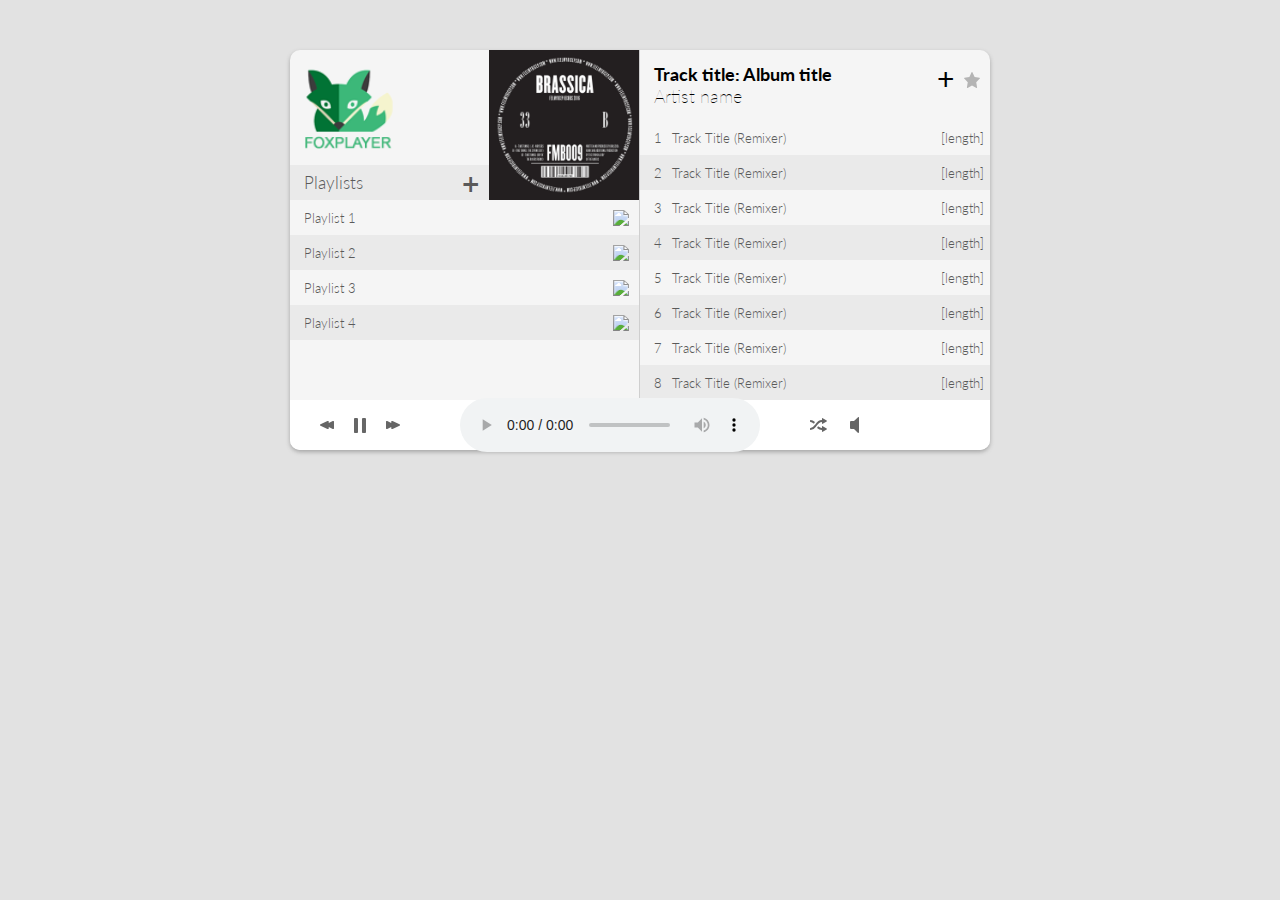
==== index.html @ c1e467ec "feat(app.js, index.html, style.css): application layout created and now running on server" ====
<!-- Audio Player -->
<!-- Created by Zoltan Makadi -->
<!DOCTYPE html>
<html lang="en">
<head>
    <meta charset="UTF-8">
    <meta name="viewport" content="width=device-width, initial-scale=1.0">
    <meta http-equiv="X-UA-Compatible" content="ie=edge">
    <link rel="stylesheet" href="/assets/layout/style.css">
    <link href="https://fonts.googleapis.com/css?family=Lato:100,300,400,700,900" rel="stylesheet">
    <link href="https://fonts.googleapis.com/css?family=Roboto+Slab:100,300,400,700" rel="stylesheet">
    <title>Audio Player</title>
</head>
<body>
    <div class="main-container">
        <div class='blocks-container'>
            <div class="left block">
                <div class="left-header">
                    <div class="logo-playlists-button-container">
                        <div class="logo-container"><img src="assets/images/foxplayer.png"></div>
                        <div class="playlist-button-container element">Playlists<span class="plus">+</span></div>
                    </div>
                    <div class="artwork-container"><img id="artwork" src="assets/images/artwork-1.jpg"></div>
                </div>
                <div class="playlists-container">
                    <div class="playlist element"><div>Playlist 1</div><img src="assets/close.svg"></div>
                    <div class="playlist element"><div>Playlist 2</div><img src="assets/close.svg"></div>
                    <div class="playlist element"><div>Playlist 3</div><img src="assets/close.svg"></div>
                    <div class="playlist element"><div>Playlist 4</div><img src="assets/close.svg"></div>
                </div>
            </div>
            <div class="rigth block">
                <div class="current-track-container">
                    <div class="current-track-info">
                        <span>Track title: Album title</span>
                        <span>Artist name</span>
                    </div>
                    <span class="add-new-track-button">+</span>
                    <span class="add-to-favorites-button"><img src="assets/images/favourite.svg"></span>
                </div>
                <div class="tracks-container">
                    <div class="track element"><span>1</span><span>Track Title (Remixer)</span><span>[length]</span></div>
                    <div class="track element"><span>2</span><span>Track Title (Remixer)</span><span>[length]</span></div>
                    <div class="track element"><span>3</span><span>Track Title (Remixer)</span><span>[length]</span></div>
                    <div class="track element"><span>4</span><span>Track Title (Remixer)</span><span>[length]</span></div>
                    <div class="track element"><span>5</span><span>Track Title (Remixer)</span><span>[length]</span></div>
                    <div class="track element"><span>6</span><span>Track Title (Remixer)</span><span>[length]</span></div>
                    <div class="track element"><span>7</span><span>Track Title (Remixer)</span><span>[length]</span></div>
                    <div class="track element"><span>8</span><span>Track Title (Remixer)</span><span>[length]</span></div>
                </div>
            </div>
        </div>
        <div class="controller-container">
            <div class="controller-left-side">
                <div class="button"><img src="assets/images/rev.svg"></div>
                <div class="button"><img src="assets/images/pause.svg"></div>
                <div class="button"><img src="assets/images/fw.svg"></div>
            </div>
            <div class="seek"><audio id="audioPlayer" src="" controls></audio></div>
            <div class="shuffle"><img src="assets/images/shuffle.svg"></div>
            <div class="volume"><img src="assets/images/volume.svg"></div>
        </div>
    </div>
    <script src='assets/script/control_panel.js'></script>
</body>
</html>
---- assets/layout/style.css ----
* {
  font-family: 'Lato', sans-serif;
  box-sizing: border-box;
}
html {
  background: rgb(226, 226, 226);
}
body {
  margin: 50px auto;
  width: 700px;
  height: 400px;
  border-radius: 10px;
}
div {
  display: flex;
}

.main-container {
  flex-direction: column;
  box-shadow: 0px 2px 4px rgb(165, 165, 165);
  background: #f5f5f5;
  border-radius: 10px;
}
.blocks-container {
  width: 100%;
  height: 350px;
  display: flex;
  flex-direction: row;
  border-radius: 10px;
}
.block {
  height: 350px;
  max-height: 500px;
  width: 50%;
  flex-direction: column;
}

.left {
  border-right: 1px solid rgb(207, 207, 207);    
}
.right {
  border-left: 1px solid rgb(207, 207, 207);
}

.element {
  display: flex;
  justify-content: space-between;
  align-items: center;
  padding-right: 10px;
  padding-left: 14px;
  height: 35px;
  width: 100%;
  color: #5a5a5a;
  font-weight: 300;
  font-size: 13px;
}



.left-header {
  display: flex;
  flex-direction: row;
  height: 150px;
}
.logo-playlists-button-container {
  display: flex;
  flex-direction: column;
  width: 57%;
}
.logo-container {
  padding: 14px;
  display: flex;
  height: 115px;
  flex-direction: row;
  padding: 14px;
  justify-content: flex-start;
}
.logo-container > img {
  height: 100%; 
  object-fit: contain;
}
.plus-adder {
  height: 100%;
  width: 30%;
}
.playlist-button-container {
  font-weight: 300;
  font-size: 17px;
}
.playlist-button-container > span:nth-child(1) {
  justify-content: center;
  align-items: center;
  padding-right: 17px;
  width: 25px;
  font-size: 30px;
  font-weight: 600;
  padding-left: 85px;
}
.atrwork-container {
  width: 50%;
}
.artwork-container > img {
  height: 100%;
  object-fit: fill;
  max-width: 156px;
}
.playlists-container {
  display: flex;
  flex-direction: column;
}



.current-track-container {
  height: 70px;
  display: flex;
}
.current-track-info {
  height: 70px;
  font-weight: 700;
  font-size: 18px;
  flex-direction: column;
  justify-content: center;
  padding-top: 10px;
  padding-bottom: 10px;
  padding-right: 10px;
  padding-left: 14px;
  width: 85%;
}
.current-track-info span:nth-child(0) {
  font-size: 13px;
  font-weight: 300;
}
.current-track-info span:nth-child(2) {
  font-weight: 100;
}
.add-new-track-button {
  padding-top: 10px;
  padding-bottom: 10px;
  padding-right: 10px;
  font-size: 30px;
}
.add-to-favorites-button {
  padding-top: 8px;
  padding-bottom: 10px;
  padding-right: 10px;
  font-size: 30px;
  height:30px;
}
.add-to-favorites-button > img {
  object-fit: contain;
  background-position: cover;
}



.tracks-container {
  display: flex;
  flex-direction: column;
}
.tracks-container > .element > span:nth-child(1) {
  width: 3%;
}
.tracks-container > .element > span:nth-child(2) {
  width: 80%;
}
.tracks-container > .element > span:nth-child(3) {
  width: 12%;
}
/* .tracks-container > .element > span:nth-child(4) {
  opacity: 0.3;
  max-height: 12px;
  width: 4%;
  display: none;
} */
.element:nth-child(even) {
  background: #eaeaea;
}
.element:hover {
  background: #b4f3f1;
  filter: brightness(107%);
  cursor: pointer;
}



.controller-container {
  display: flex;
  height: 50px;
  background: #ffffff;
  align-items: center;
  justify-content: center;
  border-bottom-left-radius: 10px;
  border-bottom-right-radius: 10px;
}
.controller-left-side {
  width: 120px;
  justify-content: center;
  align-items: center;
  padding-left: 20px;
}
.button > img {
  background-position: cover;
  object-fit: contain;
  padding: 10px;
}
.seek {
  width: 400px;
  justify-content: center;
  align-items: center;
}
.shuffle {
  width: 40px;
}
.volume {
  width: 140px;
}
.button:hover {
  cursor: pointer;       
  filter: brightness(140%);
}
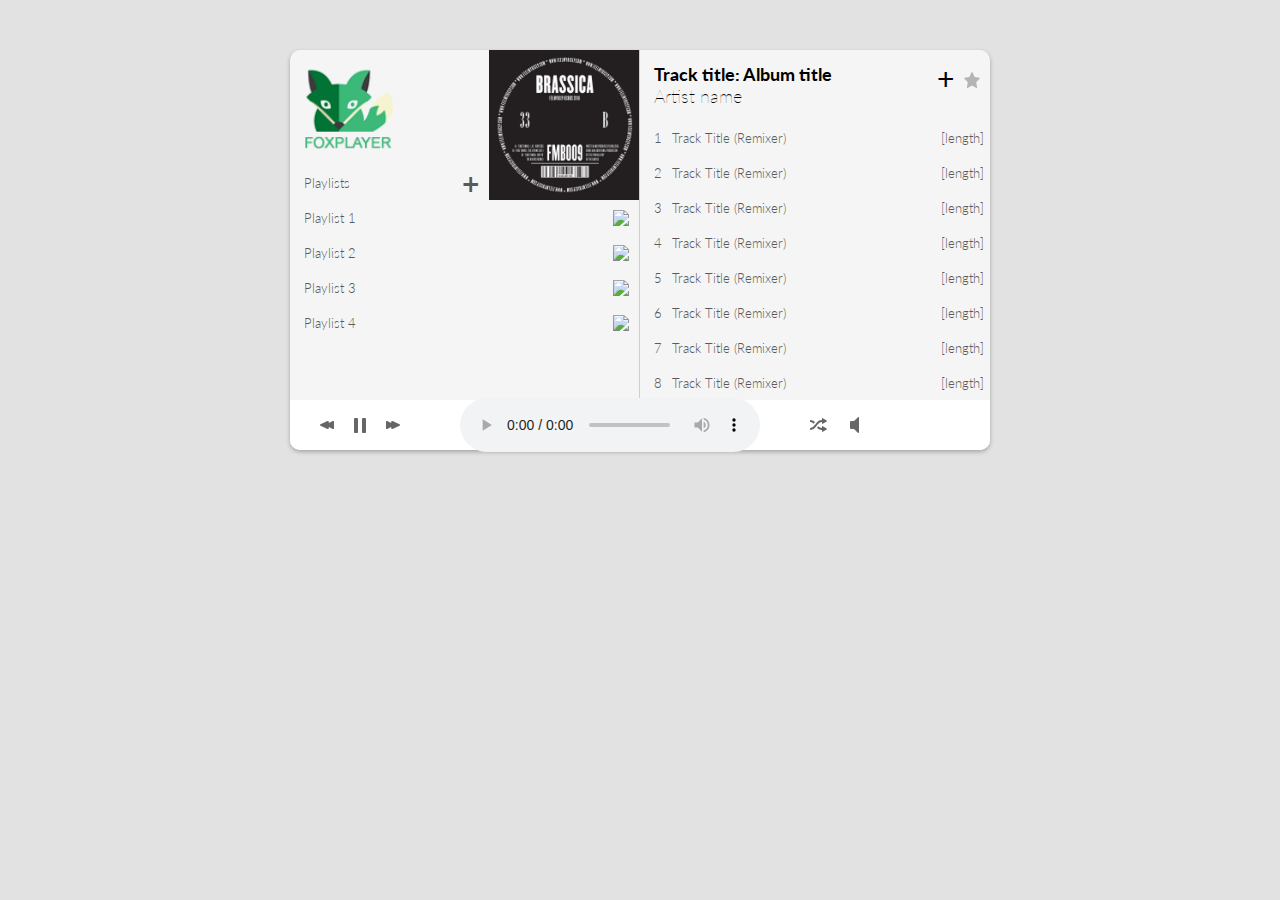
==== commit 289dd365: "feat(controls.js, tracklist.js, ajax.js): tracklist requests, ajax call, control functions created" ====
--- a/index.html
+++ b/index.html
@@ -6,7 +6,11 @@
     <meta charset="UTF-8">
     <meta name="viewport" content="width=device-width, initial-scale=1.0">
     <meta http-equiv="X-UA-Compatible" content="ie=edge">
-    <link rel="stylesheet" href="/assets/layout/style.css">
+    <link rel="stylesheet" href="/assets/layouts/app_layout.css">
+    <link rel="stylesheet" href="/assets/layouts/artwork.css">
+    <link rel="stylesheet" href="/assets/layouts/elements.css">
+    <link rel="stylesheet" href="/assets/layouts/current.css">
+    <link rel="stylesheet" href="/assets/layouts/control_panel.css">
     <link href="https://fonts.googleapis.com/css?family=Lato:100,300,400,700,900" rel="stylesheet">
     <link href="https://fonts.googleapis.com/css?family=Roboto+Slab:100,300,400,700" rel="stylesheet">
     <title>Audio Player</title>
@@ -18,7 +22,7 @@
                 <div class="left-header">
                     <div class="logo-playlists-button-container">
                         <div class="logo-container"><img src="assets/images/foxplayer.png"></div>
-                        <div class="playlist-button-container element">Playlists<span class="plus">+</span></div>
+                        <div class="playlist-button-container element">Playlists<span class="add-new-playlist-button">+</span></div>
                     </div>
                     <div class="artwork-container"><img id="artwork" src="assets/images/artwork-1.jpg"></div>
                 </div>
@@ -61,6 +65,10 @@
             <div class="volume"><img src="assets/images/volume.svg"></div>
         </div>
     </div>
-    <script src='assets/script/control_panel.js'></script>
+    <script src='assets/script/ajax.js'></script>
+    <script src='assets/script/controls.js'></script>
+    <script src='assets/script/controls.js'></script>
+    <script src='assets/script/controls.js'></script>
+    <script src='assets/script/controls.js'></script>
 </body>
 </html>--- a/assets/layouts/app_layout.css
+++ b/assets/layouts/app_layout.css
@@ -0,0 +1,41 @@
+* {
+  font-family: 'Lato', sans-serif;
+  box-sizing: border-box;
+}
+html {
+  background: rgb(226, 226, 226);
+}
+body {
+  margin: 50px auto;
+  width: 700px;
+  height: 400px;
+  border-radius: 10px;
+}
+div {
+  display: flex;
+}
+.main-container {
+  flex-direction: column;
+  box-shadow: 0px 2px 4px rgb(165, 165, 165);
+  background: #f5f5f5;
+  border-radius: 10px;
+}
+.blocks-container {
+  width: 100%;
+  height: 350px;
+  display: flex;
+  flex-direction: row;
+  border-radius: 10px;
+}
+.block {
+  height: 350px;
+  max-height: 500px;
+  width: 50%;
+  flex-direction: column;
+}
+.left {
+  border-right: 1px solid rgb(207, 207, 207);
+}
+.right {
+  border-left: 1px solid rgb(207, 207, 207);
+}--- a/assets/layouts/artwork.css
+++ b/assets/layouts/artwork.css
@@ -0,0 +1,42 @@
+.left-header {
+  height: 150px;
+}
+.logo-playlists-button-container {
+  flex-direction: column;
+  width: 57%;
+}
+.logo-container {
+  padding: 14px;
+  height: 115px;
+  padding: 14px;
+  justify-content: flex-start;
+}
+.logo-container > img {
+  height: 100%; 
+  object-fit: contain;
+}
+.playlist-button-container {
+  font-weight: 300;
+  font-size: 17px;
+}
+.add-new-playlist-button {
+  height: 100%;
+  width: 30%;
+}
+.playlist-button-container > span:nth-child(1) {
+  justify-content: center;
+  align-items: center;
+  width: 25px;
+  font-size: 30px;
+  font-weight: 600;
+  padding-right: 17px;
+  padding-left: 85px;
+}
+.atrwork-container {
+  width: 50%;
+}
+.artwork-container > img {
+  height: 100%;
+  object-fit: fill;
+  max-width: 156px;
+}--- a/assets/layouts/elements.css
+++ b/assets/layouts/elements.css
@@ -0,0 +1,43 @@
+.playlists-container {
+  flex-direction: column;
+}
+
+.tracks-container {
+  flex-direction: column;
+}
+.tracks-container > .element > span:nth-child(1) {
+  width: 3%;
+}
+.tracks-container > .element > span:nth-child(2) {
+  width: 80%;
+}
+.tracks-container > .element > span:nth-child(3) {
+  width: 12%;
+}
+.tracks-container > .element > span:nth-child(4) {
+  opacity: 0.3;
+  max-height: 12px;
+  width: 4%;
+  display: none;
+}
+.element {
+  justify-content: space-between;
+  align-items: center;
+  padding-right: 10px;
+  padding-left: 14px;
+  height: 35px;
+  width: 100%;
+  color: #5a5a5a;
+  font-weight: 300;
+  font-size: 13px;
+  -webkit-transition: all 0.6s cubic-bezier(0.165, 0.84, 0.44, 1);
+  transition: all 0.6s cubic-bezier(0.165, 0.84, 0.44, 1);
+}
+.element:hover {
+  filter: brightness(200%);
+  cursor: pointer;
+}
+
+.element:active {
+  filter: brightness(40%);  
+}--- a/assets/layouts/current.css
+++ b/assets/layouts/current.css
@@ -0,0 +1,40 @@
+.current-track-container {
+  height: 70px;
+}
+.current-track-info {
+  height: 70px;
+  font-weight: 700;
+  font-size: 18px;
+  flex-direction: column;
+  justify-content: center;
+  padding-top: 10px;
+  padding-bottom: 10px;
+  padding-right: 10px;
+  padding-left: 14px;
+  width: 85%;
+}
+.current-track-info span:nth-child(0) {
+  font-size: 13px;
+  font-weight: 300;
+}
+.current-track-info span:nth-child(2) {
+  font-weight: 100;
+}
+
+.add-new-track-button {
+  padding-top: 10px;
+  padding-bottom: 10px;
+  padding-right: 10px;
+  font-size: 30px;
+}
+.add-to-favorites-button {
+  padding-top: 8px;
+  padding-bottom: 10px;
+  padding-right: 10px;
+  font-size: 30px;
+  height:30px;
+}
+.add-to-favorites-button > img {
+  object-fit: contain;
+  background-position: cover;
+}--- a/assets/layouts/control_panel.css
+++ b/assets/layouts/control_panel.css
@@ -0,0 +1,34 @@
+.controller-container {
+  height: 50px;
+  background: #ffffff;
+  align-items: center;
+  justify-content: center;
+  border-bottom-left-radius: 10px;
+  border-bottom-right-radius: 10px;
+}
+.controller-left-side {
+  width: 120px;
+  justify-content: center;
+  align-items: center;
+  padding-left: 20px;
+}
+.button > img {
+  background-position: cover;
+  object-fit: contain;
+  padding: 10px;
+}
+.seek {
+  width: 400px;
+  justify-content: center;
+  align-items: center;
+}
+.shuffle {
+  width: 40px;
+}
+.volume {
+  width: 140px;
+}
+.button:hover {
+  cursor: pointer;       
+  filter: brightness(140%);
+}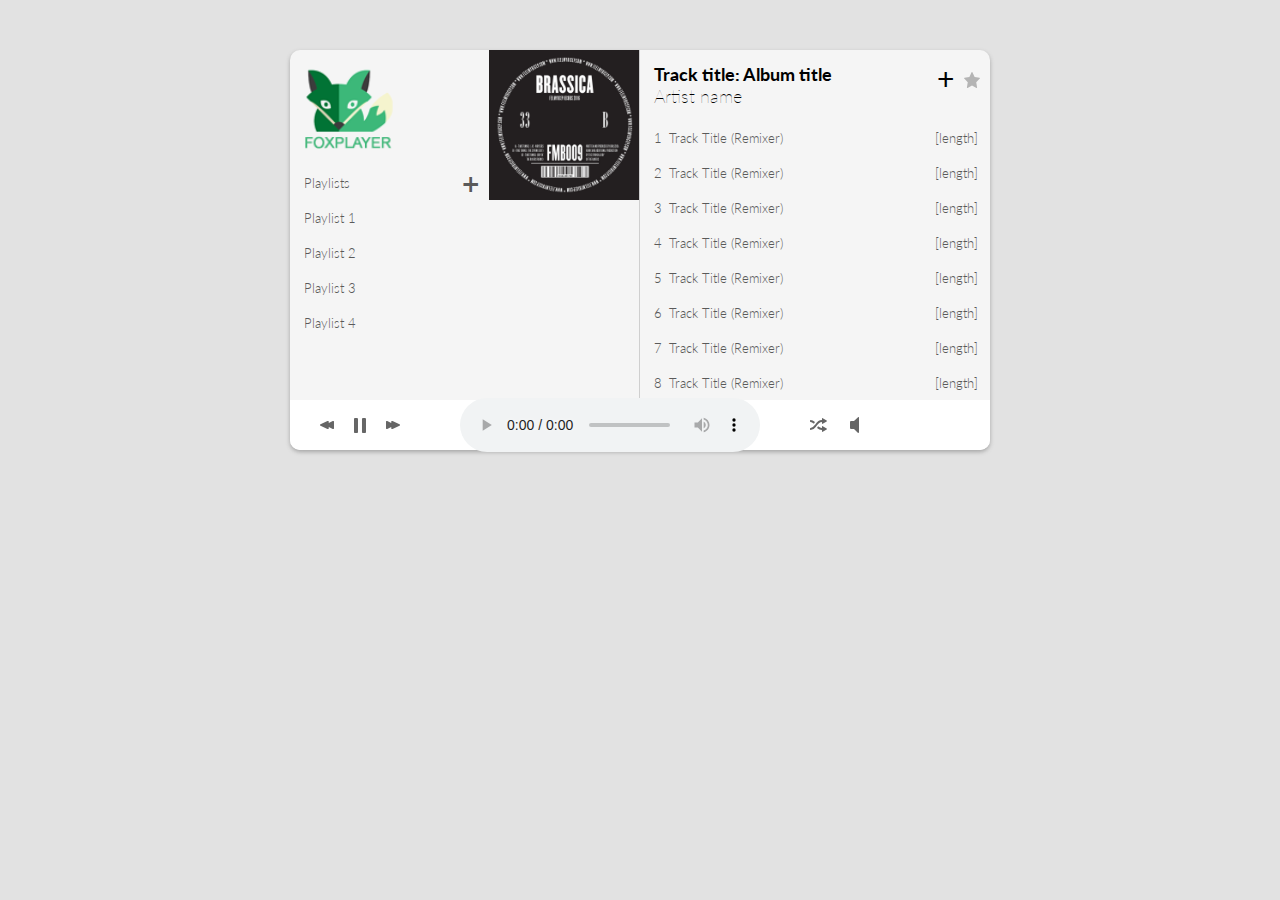
==== commit 231d76c2: "fixes" ====
--- a/index.html
+++ b/index.html
@@ -27,10 +27,10 @@
                     <div class="artwork-container"><img id="artwork" src="assets/images/artwork-1.jpg"></div>
                 </div>
                 <div class="playlists-container">
-                    <div class="playlist element"><div>Playlist 1</div><img src="assets/close.svg"></div>
-                    <div class="playlist element"><div>Playlist 2</div><img src="assets/close.svg"></div>
-                    <div class="playlist element"><div>Playlist 3</div><img src="assets/close.svg"></div>
-                    <div class="playlist element"><div>Playlist 4</div><img src="assets/close.svg"></div>
+                    <div class="playlist element"><div>Playlist 1</div><img src=""></div>
+                    <div class="playlist element"><div>Playlist 2</div><img src=""></div>
+                    <div class="playlist element"><div>Playlist 3</div><img src=""></div>
+                    <div class="playlist element"><div>Playlist 4</div><img src=""></div>
                 </div>
             </div>
             <div class="rigth block">
@@ -43,14 +43,14 @@
                     <span class="add-to-favorites-button"><img src="assets/images/favourite.svg"></span>
                 </div>
                 <div class="tracks-container">
-                    <div class="track element"><span>1</span><span>Track Title (Remixer)</span><span>[length]</span></div>
-                    <div class="track element"><span>2</span><span>Track Title (Remixer)</span><span>[length]</span></div>
-                    <div class="track element"><span>3</span><span>Track Title (Remixer)</span><span>[length]</span></div>
-                    <div class="track element"><span>4</span><span>Track Title (Remixer)</span><span>[length]</span></div>
-                    <div class="track element"><span>5</span><span>Track Title (Remixer)</span><span>[length]</span></div>
-                    <div class="track element"><span>6</span><span>Track Title (Remixer)</span><span>[length]</span></div>
-                    <div class="track element"><span>7</span><span>Track Title (Remixer)</span><span>[length]</span></div>
-                    <div class="track element"><span>8</span><span>Track Title (Remixer)</span><span>[length]</span></div>
+                    <div class="track element"><span>1</span><span>Track Title (Remixer)</span><span>[length]</span><img src=""></div>
+                    <div class="track element"><span>2</span><span>Track Title (Remixer)</span><span>[length]</span><img src=""></div>
+                    <div class="track element"><span>3</span><span>Track Title (Remixer)</span><span>[length]</span><img src=""></div>
+                    <div class="track element"><span>4</span><span>Track Title (Remixer)</span><span>[length]</span><img src=""></div>
+                    <div class="track element"><span>5</span><span>Track Title (Remixer)</span><span>[length]</span><img src=""></div>
+                    <div class="track element"><span>6</span><span>Track Title (Remixer)</span><span>[length]</span><img src=""></div>
+                    <div class="track element"><span>7</span><span>Track Title (Remixer)</span><span>[length]</span><img src=""></div>
+                    <div class="track element"><span>8</span><span>Track Title (Remixer)</span><span>[length]</span><img src=""></div>
                 </div>
             </div>
         </div>
@@ -65,10 +65,10 @@
             <div class="volume"><img src="assets/images/volume.svg"></div>
         </div>
     </div>
-    <script src='assets/script/ajax.js'></script>
-    <script src='assets/script/controls.js'></script>
-    <script src='assets/script/controls.js'></script>
-    <script src='assets/script/controls.js'></script>
-    <script src='assets/script/controls.js'></script>
+    <script src='assets/components/ajax.js'></script>
+    <script src='assets/components/controls.js'></script>
+    <script src='assets/components/tracklist.js'></script>
+    <script src='assets/components/playlist.js'></script>
+    <script src='assets/components/media_player.js'></script>
 </body>
 </html>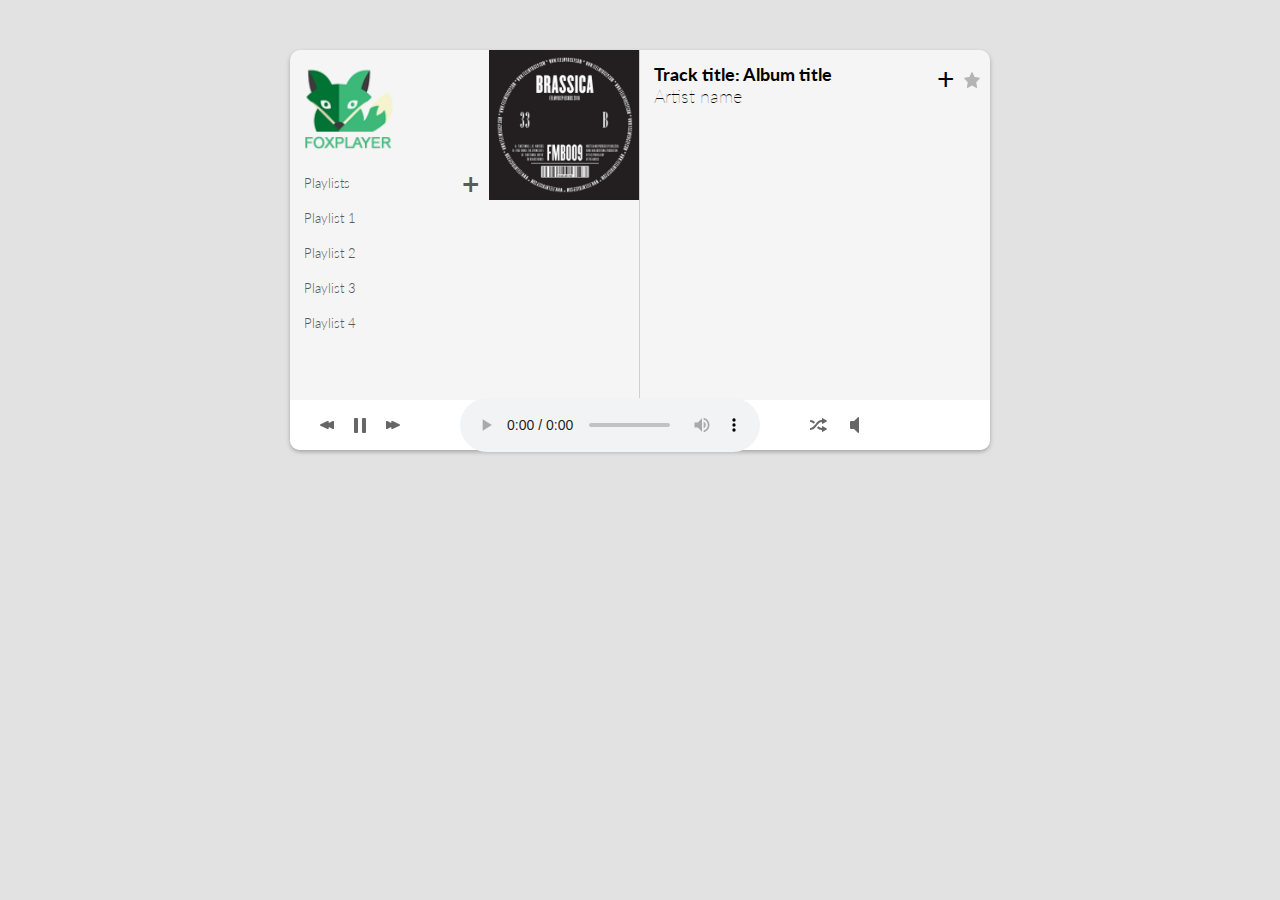
==== commit 76f271fe: "feat(app.js, database.js, playlist.js): endpoint and ajax function created for playlists, but not re" ====
--- a/index.html
+++ b/index.html
@@ -1,18 +1,15 @@
-<!-- Audio Player -->
-<!-- Created by Zoltan Makadi -->
 <!DOCTYPE html>
 <html lang="en">
 <head>
     <meta charset="UTF-8">
     <meta name="viewport" content="width=device-width, initial-scale=1.0">
     <meta http-equiv="X-UA-Compatible" content="ie=edge">
-    <link rel="stylesheet" href="/assets/layouts/app_layout.css">
-    <link rel="stylesheet" href="/assets/layouts/artwork.css">
-    <link rel="stylesheet" href="/assets/layouts/elements.css">
-    <link rel="stylesheet" href="/assets/layouts/current.css">
-    <link rel="stylesheet" href="/assets/layouts/control_panel.css">
     <link href="https://fonts.googleapis.com/css?family=Lato:100,300,400,700,900" rel="stylesheet">
-    <link href="https://fonts.googleapis.com/css?family=Roboto+Slab:100,300,400,700" rel="stylesheet">
+    <link rel="stylesheet" href="assets/layouts/app_layout.css">
+    <link rel="stylesheet" href="assets/layouts/artwork.css">
+    <link rel="stylesheet" href="assets/layouts/elements.css">
+    <link rel="stylesheet" href="assets/layouts/current.css">
+    <link rel="stylesheet" href="assets/layouts/control_panel.css">
     <title>Audio Player</title>
 </head>
 <body>
@@ -27,10 +24,10 @@
                     <div class="artwork-container"><img id="artwork" src="assets/images/artwork-1.jpg"></div>
                 </div>
                 <div class="playlists-container">
-                    <div class="playlist element"><div>Playlist 1</div><img src=""></div>
-                    <div class="playlist element"><div>Playlist 2</div><img src=""></div>
-                    <div class="playlist element"><div>Playlist 3</div><img src=""></div>
-                    <div class="playlist element"><div>Playlist 4</div><img src=""></div>
+                    <div class="playlist element"><div>Playlist 1</div></div>
+                    <div class="playlist element"><div>Playlist 2</div></div>
+                    <div class="playlist element"><div>Playlist 3</div></div>
+                    <div class="playlist element"><div>Playlist 4</div></div>
                 </div>
             </div>
             <div class="rigth block">
@@ -42,16 +39,7 @@
                     <span class="add-new-track-button">+</span>
                     <span class="add-to-favorites-button"><img src="assets/images/favourite.svg"></span>
                 </div>
-                <div class="tracks-container">
-                    <div class="track element"><span>1</span><span>Track Title (Remixer)</span><span>[length]</span><img src=""></div>
-                    <div class="track element"><span>2</span><span>Track Title (Remixer)</span><span>[length]</span><img src=""></div>
-                    <div class="track element"><span>3</span><span>Track Title (Remixer)</span><span>[length]</span><img src=""></div>
-                    <div class="track element"><span>4</span><span>Track Title (Remixer)</span><span>[length]</span><img src=""></div>
-                    <div class="track element"><span>5</span><span>Track Title (Remixer)</span><span>[length]</span><img src=""></div>
-                    <div class="track element"><span>6</span><span>Track Title (Remixer)</span><span>[length]</span><img src=""></div>
-                    <div class="track element"><span>7</span><span>Track Title (Remixer)</span><span>[length]</span><img src=""></div>
-                    <div class="track element"><span>8</span><span>Track Title (Remixer)</span><span>[length]</span><img src=""></div>
-                </div>
+                <div class="tracks-container"></div>
             </div>
         </div>
         <div class="controller-container">
--- a/assets/layouts/elements.css
+++ b/assets/layouts/elements.css
@@ -34,10 +34,10 @@
   transition: all 0.6s cubic-bezier(0.165, 0.84, 0.44, 1);
 }
 .element:hover {
-  filter: brightness(200%);
+  filter: brightness(105%);
+  background: #b4f3f1;
   cursor: pointer;
 }
-
 .element:active {
   filter: brightness(40%);  
 }--- a/assets/layouts/current.css
+++ b/assets/layouts/current.css
@@ -37,4 +37,5 @@
 .add-to-favorites-button > img {
   object-fit: contain;
   background-position: cover;
-}+}
+
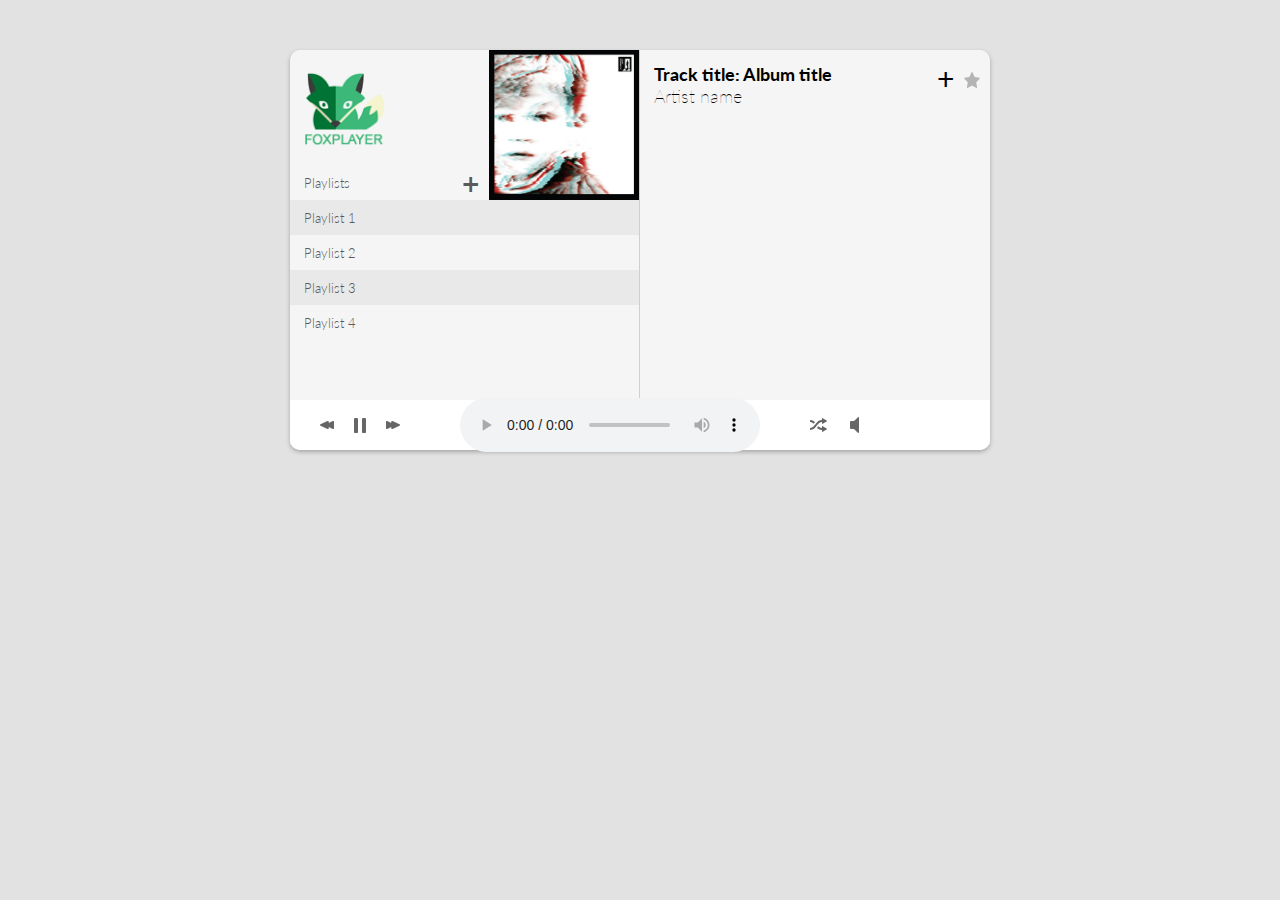
==== commit 325d90cf: "feat(playlist.js): player shows the correct playlist names from db" ====
--- a/index.html
+++ b/index.html
@@ -21,7 +21,7 @@
                         <div class="logo-container"><img src="assets/images/foxplayer.png"></div>
                         <div class="playlist-button-container element">Playlists<span class="add-new-playlist-button">+</span></div>
                     </div>
-                    <div class="artwork-container"><img id="artwork" src="assets/images/artwork-1.jpg"></div>
+                    <div class="artwork-container"><img id="artwork" src="assets/images/artwork-2.jpg"></div>
                 </div>
                 <div class="playlists-container">
                     <div class="playlist element"><div>Playlist 1</div></div>
--- a/assets/layouts/artwork.css
+++ b/assets/layouts/artwork.css
@@ -10,9 +10,10 @@
   height: 115px;
   padding: 14px;
   justify-content: flex-start;
+  align-items: center;
 }
 .logo-container > img {
-  height: 100%; 
+  height: 90%; 
   object-fit: contain;
 }
 .playlist-button-container {
--- a/assets/layouts/elements.css
+++ b/assets/layouts/elements.css
@@ -1,7 +1,12 @@
 .playlists-container {
   flex-direction: column;
 }
-
+.playlists-container > .element {
+  justify-content: flex-start;
+}
+.playlists-container > .element > span:nth-child(2) {
+  padding-left: 10px;
+}
 .tracks-container {
   flex-direction: column;
 }
@@ -33,6 +38,9 @@
   -webkit-transition: all 0.6s cubic-bezier(0.165, 0.84, 0.44, 1);
   transition: all 0.6s cubic-bezier(0.165, 0.84, 0.44, 1);
 }
+.element:nth-child(odd) {
+  background: rgb(233, 233, 233);
+}
 .element:hover {
   filter: brightness(105%);
   background: #b4f3f1;
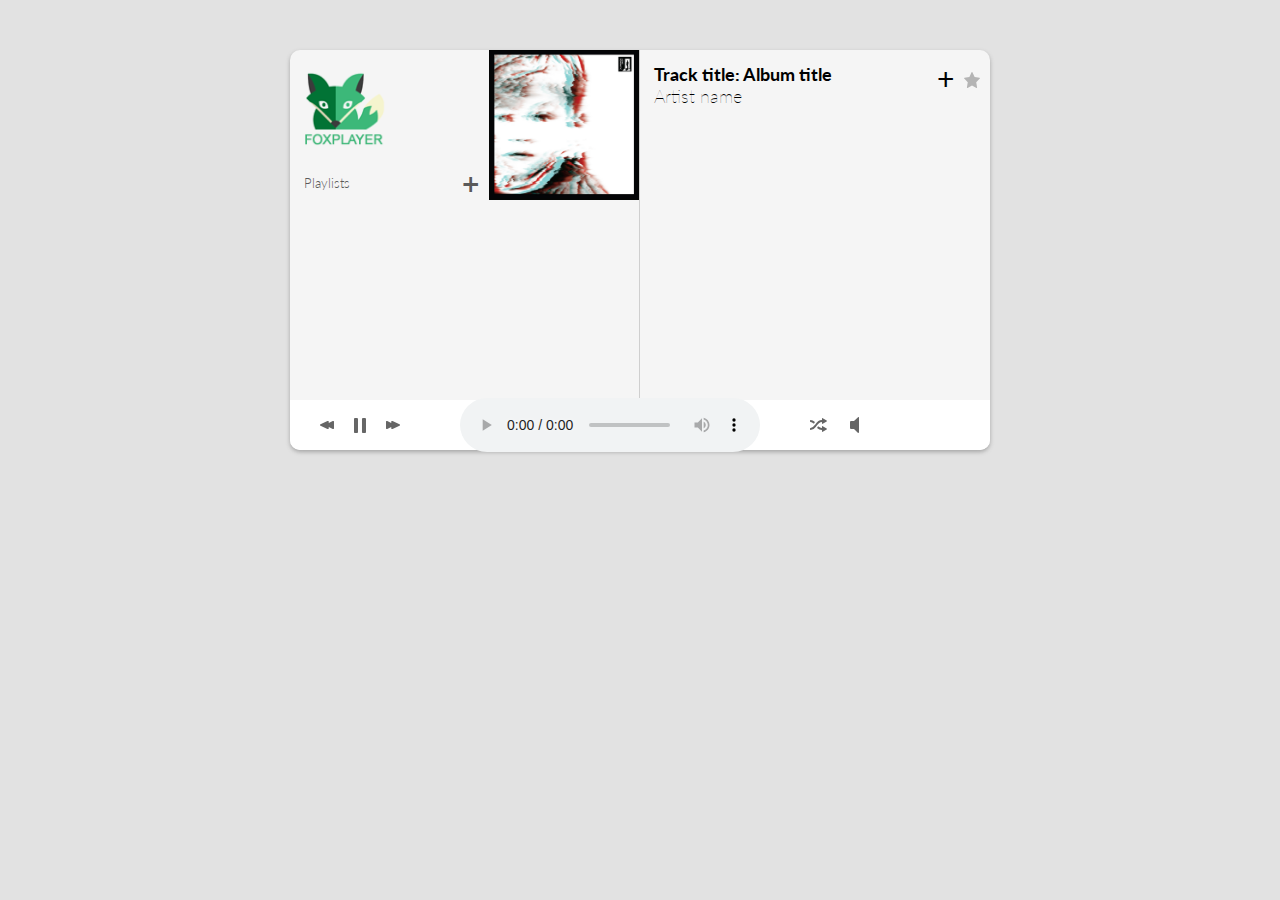
==== commit 67966f2e: "feat(controls.js, /layouts): event listener added to tracklist elements" ====
--- a/index.html
+++ b/index.html
@@ -23,12 +23,7 @@
                     </div>
                     <div class="artwork-container"><img id="artwork" src="assets/images/artwork-2.jpg"></div>
                 </div>
-                <div class="playlists-container">
-                    <div class="playlist element"><div>Playlist 1</div></div>
-                    <div class="playlist element"><div>Playlist 2</div></div>
-                    <div class="playlist element"><div>Playlist 3</div></div>
-                    <div class="playlist element"><div>Playlist 4</div></div>
-                </div>
+                <div class="playlists-container"></div>
             </div>
             <div class="rigth block">
                 <div class="current-track-container">
--- a/assets/layouts/elements.css
+++ b/assets/layouts/elements.css
@@ -25,6 +25,7 @@
   width: 4%;
   display: none;
 }
+
 .element {
   justify-content: space-between;
   align-items: center;
@@ -48,4 +49,27 @@
 }
 .element:active {
   filter: brightness(40%);  
+}
+
+.element-active {
+  justify-content: space-between;
+  align-items: center;
+  padding-right: 10px;
+  padding-left: 14px;
+  height: 35px;
+  width: 100%;
+  font-weight: 300;
+  font-size: 13px;
+  -webkit-transition: all 0.6s cubic-bezier(0.165, 0.84, 0.44, 1);
+  transition: all 0.6s cubic-bezier(0.165, 0.84, 0.44, 1);
+  background: rgb(56, 56, 56);
+  color: rgb(228, 228, 228);
+}
+.element-active:hover {
+  filter: brightness(102%);
+  background: #616161;
+  cursor: pointer;
+}
+.element-active:active {
+  filter: brightness(40%);  
 }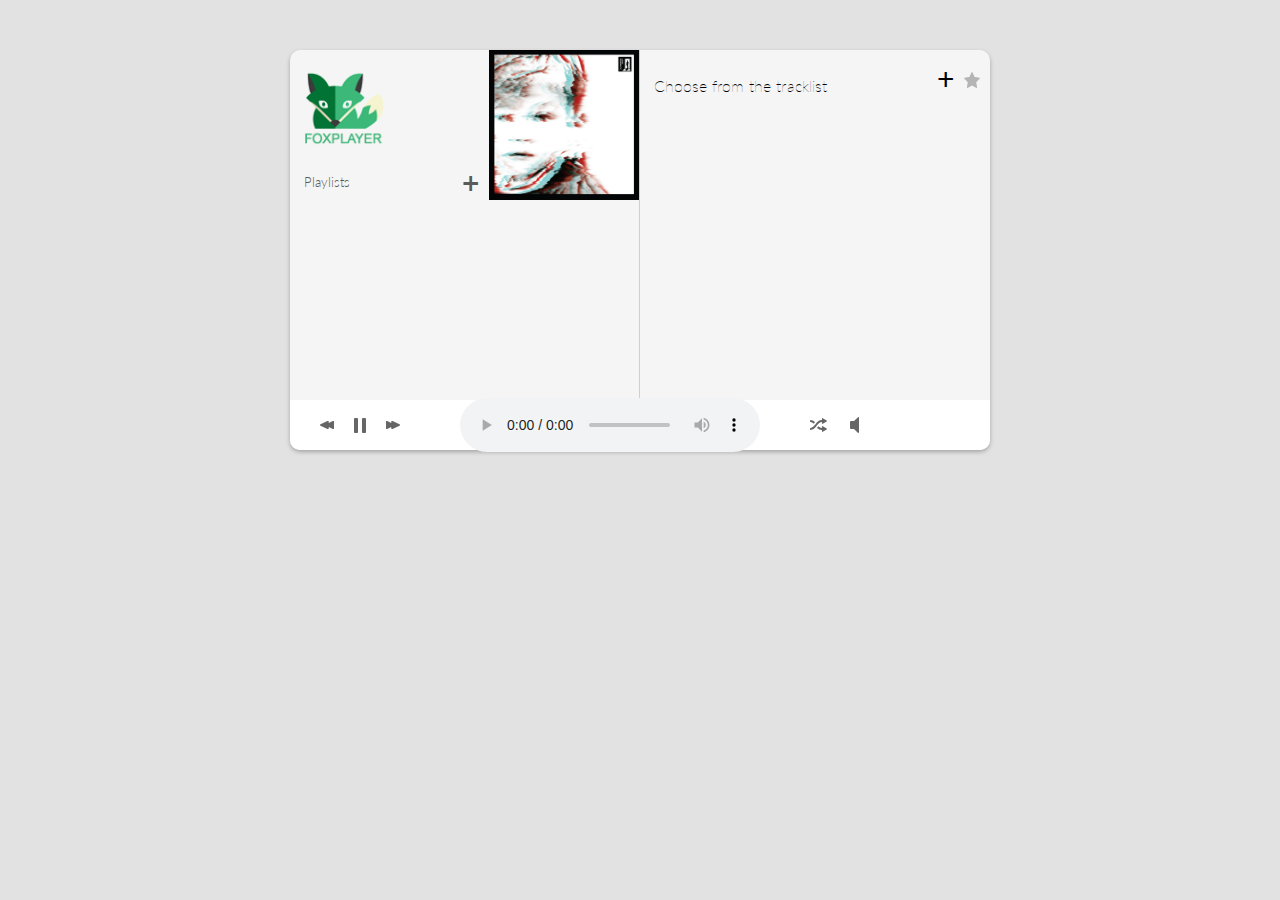
==== commit 45167943: "feat(tracklist.js, controls.js): created new features and rearranged funtions" ====
--- a/index.html
+++ b/index.html
@@ -28,8 +28,8 @@
             <div class="rigth block">
                 <div class="current-track-container">
                     <div class="current-track-info">
-                        <span>Track title: Album title</span>
-                        <span>Artist name</span>
+                        <span></span>
+                        <span>Choose from the tracklist</span>
                     </div>
                     <span class="add-new-track-button">+</span>
                     <span class="add-to-favorites-button"><img src="assets/images/favourite.svg"></span>
--- a/assets/layouts/elements.css
+++ b/assets/layouts/elements.css
@@ -9,6 +9,8 @@
 }
 .tracks-container {
   flex-direction: column;
+  overflow: scroll;
+  justify-content: flex-start;
 }
 .tracks-container > .element > span:nth-child(1) {
   width: 3%;
@@ -31,7 +33,7 @@
   align-items: center;
   padding-right: 10px;
   padding-left: 14px;
-  height: 35px;
+  min-height: 35px;
   width: 100%;
   color: #5a5a5a;
   font-weight: 300;
--- a/assets/layouts/current.css
+++ b/assets/layouts/current.css
@@ -4,7 +4,7 @@
 .current-track-info {
   height: 70px;
   font-weight: 700;
-  font-size: 18px;
+  font-size: 16px;
   flex-direction: column;
   justify-content: center;
   padding-top: 10px;
